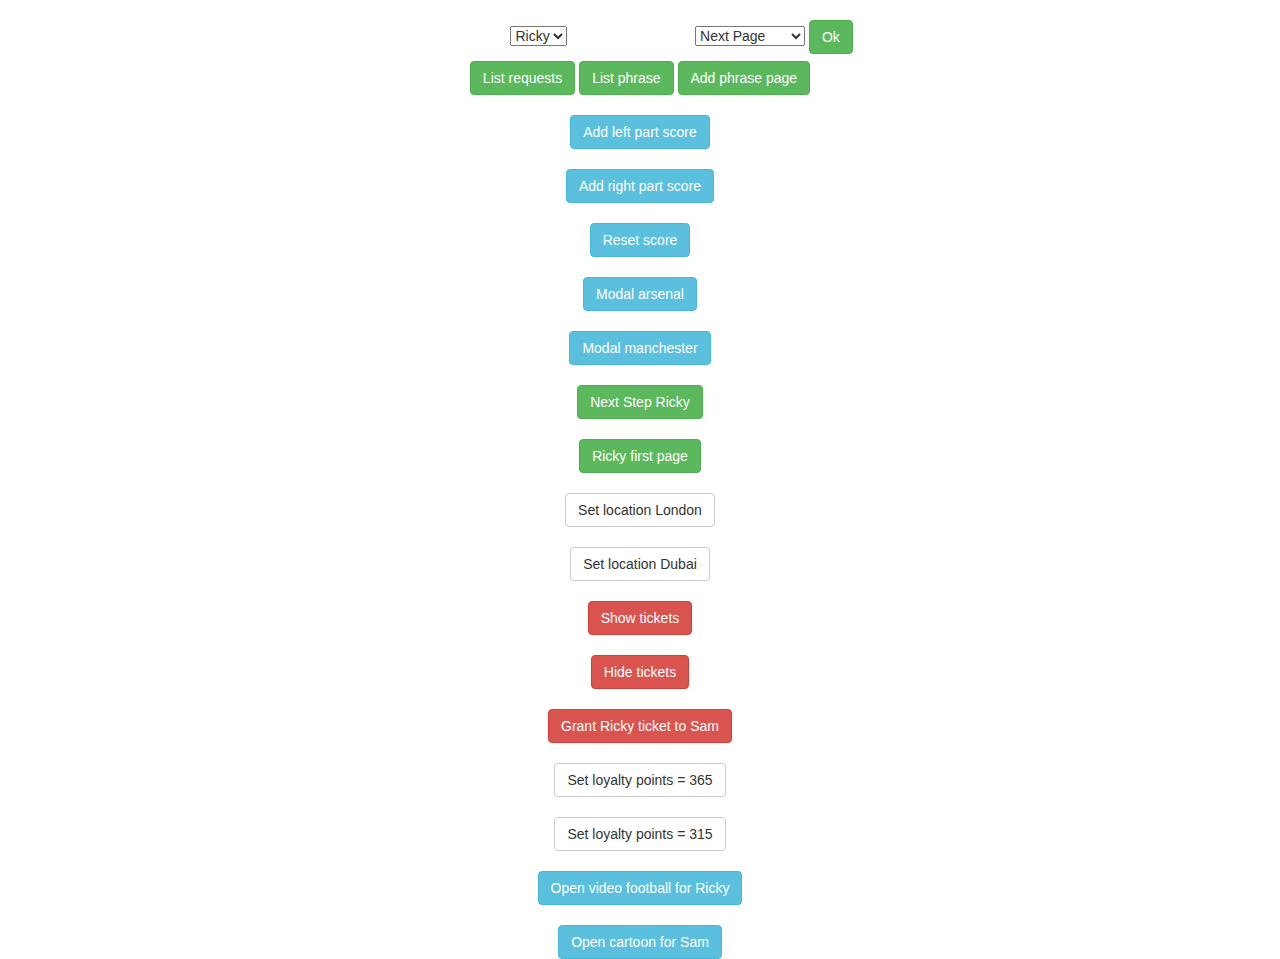
==== src/main/resources/templates/index.html @ fa57de67 "View list of Alexa requests" ====
<!DOCTYPE html>
<html xmlns="http://www.w3.org/1999/xhtml"
      xmlns:th="http://www.thymeleaf.org">
<head>
    <meta charset="UTF-8">
    <title>Control panel</title>
    <link rel="stylesheet" type="text/css"
          href="https://maxcdn.bootstrapcdn.com/bootstrap/3.3.7/css/bootstrap.min.css"/>
</head>
<body style="background:url('img/background.jpg');
background-repeat: no-repeat;
background-size: 100%">
<div style="text-align: center">
    <br/>

    <form id="form_action" method="get">
        <label for="user_select" style="color:white">Select user:</label>
        <select id="user_select" class="form-group">
            <option value="ricky">Ricky</option>
            <option value="sam">Sam</option>
        </select>
        <label for="action_select" style="color:white">Select actionURL:</label>
        <select id="action_select" class="form-group" onchange="selectAction()">
            <option value="next_page">Next Page</option>
            <option value="set_page">Set Page</option>
            <option value="set_location">Set Location</option>
            <option value="show_tickets">Show Ticket</option>
            <option value="hide_tickets">Hide Ticket</option>
            <option value="grant_ticket">Grant Ticket</option>
            <option value="open_football">Open Football</option>
            <option value="open_cartoon">Open Cartoon</option>
        </select>

        <div id="number_page_block" style="display: none">
            <label for="number_page">Select page</label>
            <select  id="number_page" name="number_page">
                <option name="number_page" value="0">1</option>
                <option name="number_page" value="1">2</option>
                <option name="number_page" value="2">3</option>
                <option name="number_page" value="3">4</option>
            </select>
        </div>


        <div id="location_block" style="display: none">
            <label for="location">Select location</label>
            <select id="location" name="name_location">
                <option value="london">London</option>
                <option value="dubai">Dubai</option>
            </select>
        </div>

        <div id="grant_ticket_block" style="display: none">
            <label for="grant_ticket">Select receive user</label>
            <select id="grant_ticket" name="receive_user">
                <option value="sam">Sam</option>
                <option value="ricky">Ricky</option>
            </select>
        </div>

        <button type="submit" class="btn btn-success" onclick="doAction()">Ok</button>

    </form>

    <script>
        var selectUserElement = document.getElementById("user_select");
        var selectActionElement = document.getElementById("action_select");

        var numberPageBlock = document.getElementById("number_page_block");
        var numberPageElement = document.getElementById("number_page");

        var locationBlock = document.getElementById("location_block");
        var locationElement = document.getElementById("location");

        var grantTicketBlock = document.getElementById("grant_ticket_block");
        var grantTicketElement = document.getElementById("grant_ticket");

        var formActionElement = document.getElementById("form_action");
        function selectAction(){
            hideOptionsBlocks();
            let opt = selectActionElement.options[selectActionElement.selectedIndex];
            switch(opt.value){
                case "set_page":
                    numberPageBlock.style.display = "";
                    break;
                case "set_location":
                    locationBlock.style.display = "";
                    break;
                case "grant_ticket":
                case "next_step":
                    grantTicketBlock.style.display = "";
                    break;
            }
        }

        function hideOptionsBlocks() {
            numberPageBlock.style.display = "none";
            locationBlock.style.display = "none";
            grantTicketBlock.style.display = "none";
        }

        function doAction() {
            let username = selectUserElement.options[selectUserElement.selectedIndex].value;
            let actionOpt = selectActionElement.options[selectActionElement.selectedIndex].value;
            switch(actionOpt){
                case "next_page":
                    formActionElement.action = "/user/" + username + "/next_page";
                    break;
                case "set_page":
                    let number = numberPageElement.options[numberPageElement.selectedIndex].value;
                    formActionElement.action = "/user/" + username + "/set_page?number_page=" + number;
                    break;
                case "set_location":
                    let nameLocation = locationElement.options[locationElement.selectedIndex].value;
                    formActionElement.action = "/user/" + username + "/set_location?name_location=" + nameLocation;
                    break;
                case "show_tickets":
                    formActionElement.action = "/user/" + username + "/show_tickets";
                    break;
                case "hide_tickets":
                    formActionElement.action = "/user/" + username + "/hide_tickets";
                    break;
                case "grant_ticket":
                    let userReceive = grantTicketElement.options[grantTicketElement.selectedIndex].value;
                    formActionElement.action = "/user/" + username + "/grant_ticket?receive_user=" + userReceive;
                    break;
                case "open_football":
                    formActionElement.action = "/user/" + username + "/open_football";
                    break;
                case "open_cartoon":
                    formActionElement.action = "/user/" + username + "/open_cartoon";
                    break;
            }
        }

    </script>

    <a class="btn btn-success" th:href="@{'/show_request'}">List requests</a>
    <a class="btn btn-success" th:href="@{'/show_phrase'}">List phrase</a>
    <a class="btn btn-success" th:href="@{'/add_answer'}">Add phrase page</a>

    <br/>
    <br/>


    <form th:action="@{'/add_football_score/left'}" method="get">
        <button type="submit" class="btn btn-info">Add left part score</button>
    </form>

    <br/>

    <form th:action="@{/add_football_score/right}" method="get">
        <button type="submit" class="btn btn-info">Add right part score</button>
    </form>

    <br/>

    <form th:action="@{/reset_football_score}" method="get">
        <button type="submit" class="btn btn-info">Reset score</button>
    </form>

    <br/>

    <form th:action="@{/football_modal/arsenal}" method="get">
        <button type="submit" class="btn btn-info">Modal arsenal</button>
    </form>

    <br/>

    <form th:action="@{/football_modal/manchester}" method="get">
        <button type="submit" class="btn btn-info">Modal manchester</button>
    </form>

    <br/>

    <form th:action="@{/user/ricky/next_page}" method="get">
        <button type="submit" class="btn btn-success">Next Step Ricky</button>
    </form>

    <br/>

    <form th:action="@{/user/ricky/set_page}" method="get">
        <input type="hidden" name="number_page" value="0">
        <button type="submit" class="btn btn-success">Ricky first page</button>
    </form>

    <br/>

    <form th:action="@{/user/ricky/set_location}" method="get">
        <input type="hidden" name="name_location" value="london">
        <button type="submit" class="btn btn-default">Set location London</button>
    </form>

    <br/>

    <form th:action="@{/user/ricky/set_location}" method="get">
        <input type="hidden" name="name_location" value="dubai">
        <button type="submit" class="btn btn-default">Set location Dubai</button>
    </form>

    <br/>

    <form th:action="@{/user/ricky/show_tickets}" method="get">
        <button type="submit" class="btn btn-danger">Show tickets</button>
    </form>

    <br/>

    <form th:action="@{/user/ricky/hide_tickets}" method="get">
        <button type="submit" class="btn btn-danger">Hide tickets</button>
    </form>

    <br/>

    <form th:action="@{/user/ricky/grant_ticket}" method="get">
        <input type="hidden" name="receive_user" value="sam">
        <button type="submit" class="btn btn-danger">Grant Ricky ticket to Sam</button>
    </form>

    <br/>

    <form th:action="@{/user/ricky/set_loyalty_point}" method="get">
        <input type="hidden" name="count_points" value="365">
        <button type="submit" class="btn btn-default">Set loyalty points = 365</button>
    </form>

    <br/>

    <form th:action="@{/user/ricky/set_loyalty_point}" method="get">
        <input type="hidden" name="count_points" value="315">
        <button type="submit" class="btn btn-default">Set loyalty points = 315</button>
    </form>

    <br/>

    <form th:action="@{/user/ricky/open_football}" method="get">
        <button type="submit" class="btn btn-info">Open video football for Ricky</button>
    </form>

    <br/>

    <form th:action="@{/user/sam/open_cartoon}" method="get">
        <button type="submit" class="btn btn-info">Open cartoon for Sam</button>
    </form>
</div>

</body>
</html>
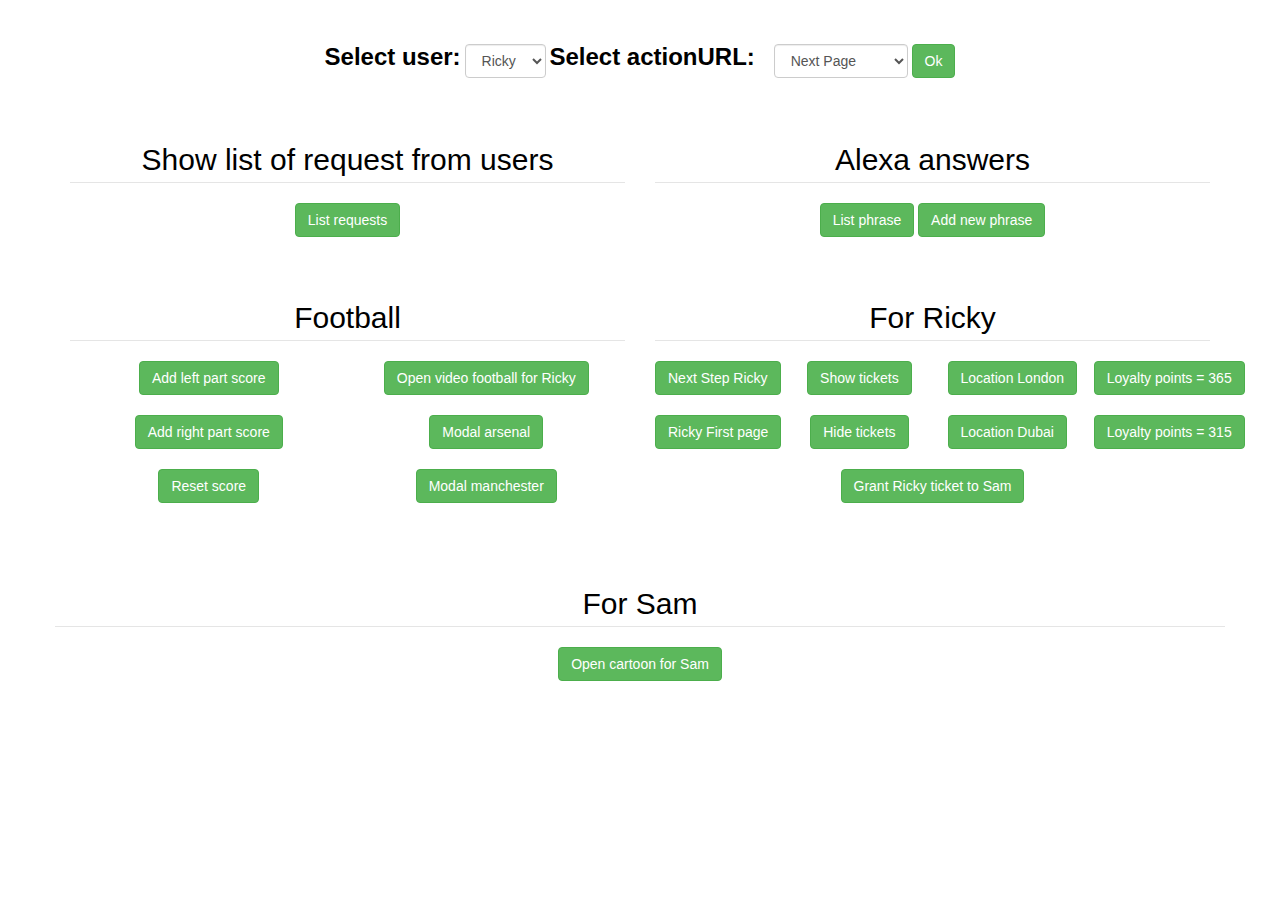
==== commit 886a1fb4: "group buttons" ====
--- a/src/main/resources/templates/index.html
+++ b/src/main/resources/templates/index.html
@@ -7,20 +7,20 @@
     <link rel="stylesheet" type="text/css"
           href="https://maxcdn.bootstrapcdn.com/bootstrap/3.3.7/css/bootstrap.min.css"/>
 </head>
-<body style="background:url('img/background.jpg');
+<body style="background:url('img/background3.jpg');
 background-repeat: no-repeat;
 background-size: 100%">
 <div style="text-align: center">
-    <br/>
-
-    <form id="form_action" method="get">
-        <label for="user_select" style="color:white">Select user:</label>
-        <select id="user_select" class="form-group">
+    <br/> <br/>
+
+    <form id="form_action" method="get" class="form-inline">
+        <label for="user_select" style="color:black; font-size: 24px">Select user:</label>
+        <select id="user_select" class="form-control">
             <option value="ricky">Ricky</option>
             <option value="sam">Sam</option>
         </select>
-        <label for="action_select" style="color:white">Select actionURL:</label>
-        <select id="action_select" class="form-group" onchange="selectAction()">
+        <label for="action_select" style="color:black; font-size: 24px">Select actionURL:</label>
+        <select id="action_select" style="margin-left: 15px" class="form-control" onchange="selectAction()">
             <option value="next_page">Next Page</option>
             <option value="set_page">Set Page</option>
             <option value="set_location">Set Location</option>
@@ -31,9 +31,9 @@
             <option value="open_cartoon">Open Cartoon</option>
         </select>
 
-        <div id="number_page_block" style="display: none">
+        <div id="number_page_block" style="display: none; color:black; font-size: 24px">
             <label for="number_page">Select page</label>
-            <select  id="number_page" name="number_page">
+            <select id="number_page" name="number_page" class="form-control">
                 <option name="number_page" value="0">1</option>
                 <option name="number_page" value="1">2</option>
                 <option name="number_page" value="2">3</option>
@@ -42,17 +42,17 @@
         </div>
 
 
-        <div id="location_block" style="display: none">
+        <div id="location_block" style="display: none; color:black; font-size: 24px">
             <label for="location">Select location</label>
-            <select id="location" name="name_location">
+            <select id="location" name="name_location" class="form-control">
                 <option value="london">London</option>
                 <option value="dubai">Dubai</option>
             </select>
         </div>
 
-        <div id="grant_ticket_block" style="display: none">
+        <div id="grant_ticket_block" style="display: none; color:black; font-size: 24px">
             <label for="grant_ticket">Select receive user</label>
-            <select id="grant_ticket" name="receive_user">
+            <select id="grant_ticket" name="receive_user" class="form-control">
                 <option value="sam">Sam</option>
                 <option value="ricky">Ricky</option>
             </select>
@@ -76,10 +76,11 @@
         var grantTicketElement = document.getElementById("grant_ticket");
 
         var formActionElement = document.getElementById("form_action");
-        function selectAction(){
+
+        function selectAction() {
             hideOptionsBlocks();
             let opt = selectActionElement.options[selectActionElement.selectedIndex];
-            switch(opt.value){
+            switch (opt.value) {
                 case "set_page":
                     numberPageBlock.style.display = "";
                     break;
@@ -102,7 +103,7 @@
         function doAction() {
             let username = selectUserElement.options[selectUserElement.selectedIndex].value;
             let actionOpt = selectActionElement.options[selectActionElement.selectedIndex].value;
-            switch(actionOpt){
+            switch (actionOpt) {
                 case "next_page":
                     formActionElement.action = "/user/" + username + "/next_page";
                     break;
@@ -135,113 +136,105 @@
 
     </script>
 
-    <a class="btn btn-success" th:href="@{'/show_request'}">List requests</a>
-    <a class="btn btn-success" th:href="@{'/show_phrase'}">List phrase</a>
-    <a class="btn btn-success" th:href="@{'/add_answer'}">Add phrase page</a>
-
-    <br/>
-    <br/>
-
-
-    <form th:action="@{'/add_football_score/left'}" method="get">
-        <button type="submit" class="btn btn-info">Add left part score</button>
-    </form>
-
-    <br/>
-
-    <form th:action="@{/add_football_score/right}" method="get">
-        <button type="submit" class="btn btn-info">Add right part score</button>
-    </form>
-
-    <br/>
-
-    <form th:action="@{/reset_football_score}" method="get">
-        <button type="submit" class="btn btn-info">Reset score</button>
-    </form>
-
-    <br/>
-
-    <form th:action="@{/football_modal/arsenal}" method="get">
-        <button type="submit" class="btn btn-info">Modal arsenal</button>
-    </form>
-
-    <br/>
-
-    <form th:action="@{/football_modal/manchester}" method="get">
-        <button type="submit" class="btn btn-info">Modal manchester</button>
-    </form>
-
-    <br/>
-
-    <form th:action="@{/user/ricky/next_page}" method="get">
-        <button type="submit" class="btn btn-success">Next Step Ricky</button>
-    </form>
-
-    <br/>
-
-    <form th:action="@{/user/ricky/set_page}" method="get">
-        <input type="hidden" name="number_page" value="0">
-        <button type="submit" class="btn btn-success">Ricky first page</button>
-    </form>
-
-    <br/>
-
-    <form th:action="@{/user/ricky/set_location}" method="get">
-        <input type="hidden" name="name_location" value="london">
-        <button type="submit" class="btn btn-default">Set location London</button>
-    </form>
-
-    <br/>
-
-    <form th:action="@{/user/ricky/set_location}" method="get">
-        <input type="hidden" name="name_location" value="dubai">
-        <button type="submit" class="btn btn-default">Set location Dubai</button>
-    </form>
-
-    <br/>
-
-    <form th:action="@{/user/ricky/show_tickets}" method="get">
-        <button type="submit" class="btn btn-danger">Show tickets</button>
-    </form>
-
-    <br/>
-
-    <form th:action="@{/user/ricky/hide_tickets}" method="get">
-        <button type="submit" class="btn btn-danger">Hide tickets</button>
-    </form>
-
-    <br/>
-
-    <form th:action="@{/user/ricky/grant_ticket}" method="get">
-        <input type="hidden" name="receive_user" value="sam">
-        <button type="submit" class="btn btn-danger">Grant Ricky ticket to Sam</button>
-    </form>
-
-    <br/>
-
-    <form th:action="@{/user/ricky/set_loyalty_point}" method="get">
-        <input type="hidden" name="count_points" value="365">
-        <button type="submit" class="btn btn-default">Set loyalty points = 365</button>
-    </form>
-
-    <br/>
-
-    <form th:action="@{/user/ricky/set_loyalty_point}" method="get">
-        <input type="hidden" name="count_points" value="315">
-        <button type="submit" class="btn btn-default">Set loyalty points = 315</button>
-    </form>
-
-    <br/>
-
-    <form th:action="@{/user/ricky/open_football}" method="get">
-        <button type="submit" class="btn btn-info">Open video football for Ricky</button>
-    </form>
-
-    <br/>
-
-    <form th:action="@{/user/sam/open_cartoon}" method="get">
-        <button type="submit" class="btn btn-info">Open cartoon for Sam</button>
-    </form>
+    <br/> <br/> <br/>
+
+    <div class="container">
+        <div class="row">
+            <div class="col-md-6">
+                <fieldset>
+                    <legend style="color:black; font-size: 30px">Show list of request from users</legend>
+                    <a class="btn btn-success" th:href="@{'/show_request'}">List requests</a>
+                </fieldset>
+            </div>
+            <div class="col-md-6">
+                <fieldset>
+                    <legend style="color:black; font-size: 30px">Alexa answers</legend>
+                    <a class="btn btn-success" th:href="@{'/show_phrase'}">List phrase</a>
+                    <a class="btn btn-success" th:href="@{'/add_answer'}">Add new phrase</a>
+                </fieldset>
+            </div>
+        </div>
+        <br/> <br/> <br/>
+        <div class="row">
+            <div class="col-md-6">
+                <fieldset>
+                    <legend style="color:black; font-size: 30px">Football</legend>
+                    <div class="col-md-6">
+                        <a class="btn btn-success" th:href="@{'/add_football_score/left'}">Add left part score</a>
+                        <br/> <br/>
+                        <a class="btn btn-success" th:href="@{'/add_football_score/right'}">Add right part score</a>
+                        <br/> <br/>
+                        <a class="btn btn-success" th:href="@{'/reset_football_score'}">Reset score</a>
+                    </div>
+                    <div class="col-md-6">
+                        <a class="btn btn-success" th:href="@{'/user/ricky/open_football'}">Open video football for Ricky</a>
+                        <br/> <br/>
+                        <a class="btn btn-success" th:href="@{'/football_modal/arsenal'}">Modal arsenal</a>
+                        <br/> <br/>
+                        <a class="btn btn-success" th:href="@{'/football_modal/manchester'}">Modal manchester</a>
+                    </div>
+                </fieldset>
+            </div>
+            <div class="col-md-6">
+                <fieldset>
+                    <legend style="color:black; font-size: 30px">For Ricky</legend>
+                    <div class="row">
+                        <div class="col-md-3">
+                            <a class="btn btn-success" th:href="@{'/user/ricky/next_page'}">Next Step Ricky</a>
+                            <br/> <br/>
+                            <form th:action="@{/user/ricky/set_page}" method="get">
+                                <input type="hidden" name="number_page" value="0">
+                                <button type="submit" class="btn btn-success">Ricky First page</button>
+                            </form>
+                        </div>
+                        <div class="col-md-3">
+                            <a class="btn btn-success" th:href="@{'/user/ricky/show_tickets'}">Show tickets</a>
+                            <br/> <br/>
+                            <a class="btn btn-success" th:href="@{'/user/ricky/hide_tickets'}">Hide tickets</a>
+                        </div>
+                        <div class="col-md-3">
+                            <form th:action="@{/user/ricky/set_location}" method="get">
+                                <input type="hidden" name="name_location" value="london">
+                                <button type="submit" class="btn btn-success">Location London</button>
+                            </form>
+                            <br/>
+                            <form th:action="@{/user/ricky/set_location}" method="get">
+                                <input type="hidden" name="name_location" value="dubai">
+                                <button type="submit" class="btn btn-success">Location Dubai</button>
+                            </form>
+                        </div>
+                        <div class="col-md-3">
+                            <form th:action="@{/user/ricky/set_loyalty_point}" method="get">
+                                <input type="hidden" name="count_points" value="365">
+                                <button type="submit" class="btn btn-success">Loyalty points = 365</button>
+                            </form>
+                            <br/>
+                            <form th:action="@{/user/ricky/set_loyalty_point}" method="get">
+                                <input type="hidden" name="count_points" value="315">
+                                <button type="submit" class="btn btn-success">Loyalty points = 315</button>
+                            </form>
+                        </div>
+                    </div>
+                    <br/>
+                    <div class="row">
+                        <form th:action="@{/user/ricky/grant_ticket}" method="get">
+                            <input type="hidden" name="receive_user" value="sam">
+                            <button type="submit" class="btn btn-success">Grant Ricky ticket to Sam</button>
+                        </form>
+                    </div>
+                </fieldset>
+            </div>
+        </div>
+        <br/> <br/> <br/> <br/>
+        <div class="row">
+            <fieldset>
+                <legend style="color:black; font-size: 30px">For Sam</legend>
+                <a class="btn btn-success" th:href="@{'/user/sam/open_cartoon'}">Open cartoon for Sam</a>
+            </fieldset>
+
+        </div>
+
+    </div>
 </div>
 
 </body>
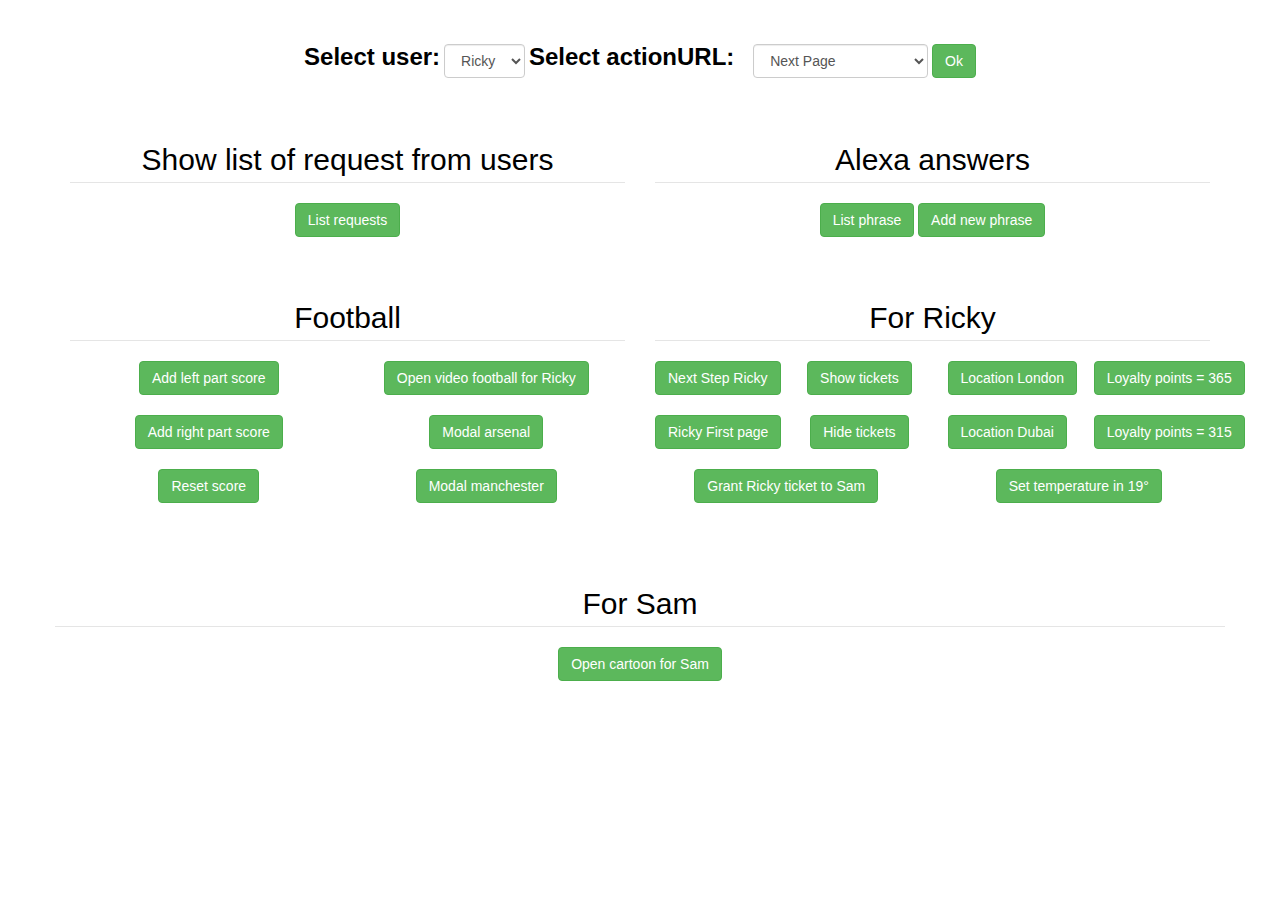
==== commit c44216dd: "add temperature" ====
--- a/src/main/resources/templates/index.html
+++ b/src/main/resources/templates/index.html
@@ -13,7 +13,7 @@
 <div style="text-align: center">
     <br/> <br/>
 
-    <form id="form_action" method="get" class="form-inline">
+    <form id="form_action" method="get" class="form-inline" onsubmit="doAction()">
         <label for="user_select" style="color:black; font-size: 24px">Select user:</label>
         <select id="user_select" class="form-control">
             <option value="ricky">Ricky</option>
@@ -23,6 +23,7 @@
         <select id="action_select" style="margin-left: 15px" class="form-control" onchange="selectAction()">
             <option value="next_page">Next Page</option>
             <option value="set_page">Set Page</option>
+            <option value="change_temperature">Change temperature</option>
             <option value="set_location">Set Location</option>
             <option value="show_tickets">Show Ticket</option>
             <option value="hide_tickets">Hide Ticket</option>
@@ -30,6 +31,10 @@
             <option value="open_football">Open Football</option>
             <option value="open_cartoon">Open Cartoon</option>
         </select>
+
+        <div id="temperature_block" style="display: none; color:black; font-size: 24px">
+            <input type="text" id="temperature" name="temperature">
+        </div>
 
         <div id="number_page_block" style="display: none; color:black; font-size: 24px">
             <label for="number_page">Select page</label>
@@ -45,8 +50,7 @@
         <div id="location_block" style="display: none; color:black; font-size: 24px">
             <label for="location">Select location</label>
             <select id="location" name="name_location" class="form-control">
-                <option value="london">London</option>
-                <option value="dubai">Dubai</option>
+                <option th:each="location: ${locations}" th:value="${location.locationName}" th:utext="${location.locationName}"/>
             </select>
         </div>
 
@@ -58,7 +62,7 @@
             </select>
         </div>
 
-        <button type="submit" class="btn btn-success" onclick="doAction()">Ok</button>
+        <button type="submit" class="btn btn-success">Ok</button>
 
     </form>
 
@@ -71,6 +75,9 @@
 
         var locationBlock = document.getElementById("location_block");
         var locationElement = document.getElementById("location");
+
+        var temperatureBlock = document.getElementById("temperature_block");
+        var temperatureElement = document.getElementById("temperature");
 
         var grantTicketBlock = document.getElementById("grant_ticket_block");
         var grantTicketElement = document.getElementById("grant_ticket");
@@ -91,6 +98,8 @@
                 case "next_step":
                     grantTicketBlock.style.display = "";
                     break;
+                case "change_temperature":
+                    temperatureBlock.style.display = "";
             }
         }
 
@@ -98,6 +107,7 @@
             numberPageBlock.style.display = "none";
             locationBlock.style.display = "none";
             grantTicketBlock.style.display = "none";
+            temperatureBlock.style.display = "none";
         }
 
         function doAction() {
@@ -131,6 +141,9 @@
                 case "open_cartoon":
                     formActionElement.action = "/user/" + username + "/open_cartoon";
                     break;
+                case "change_temperature":
+                    let temperature = temperatureElement.value;
+                    formActionElement.action = "/user/" + username + "/change_temperature?temperature=" + temperature;
             }
         }
 
@@ -217,10 +230,18 @@
                     </div>
                     <br/>
                     <div class="row">
-                        <form th:action="@{/user/ricky/grant_ticket}" method="get">
-                            <input type="hidden" name="receive_user" value="sam">
-                            <button type="submit" class="btn btn-success">Grant Ricky ticket to Sam</button>
-                        </form>
+                        <div class="col-md-6">
+                            <form th:action="@{/user/ricky/grant_ticket}" method="get">
+                                <input type="hidden" name="receive_user" value="sam">
+                                <button type="submit" class="btn btn-success">Grant Ricky ticket to Sam</button>
+                            </form>
+                        </div>
+                        <div class="col-md-6">
+                            <form th:action="@{/user/ricky/change_temperature}" method="get">
+                                <input type="hidden" name="temperature" value="19">
+                                <button type="submit" class="btn btn-success">Set temperature in 19°</button>
+                            </form>
+                        </div>
                     </div>
                 </fieldset>
             </div>
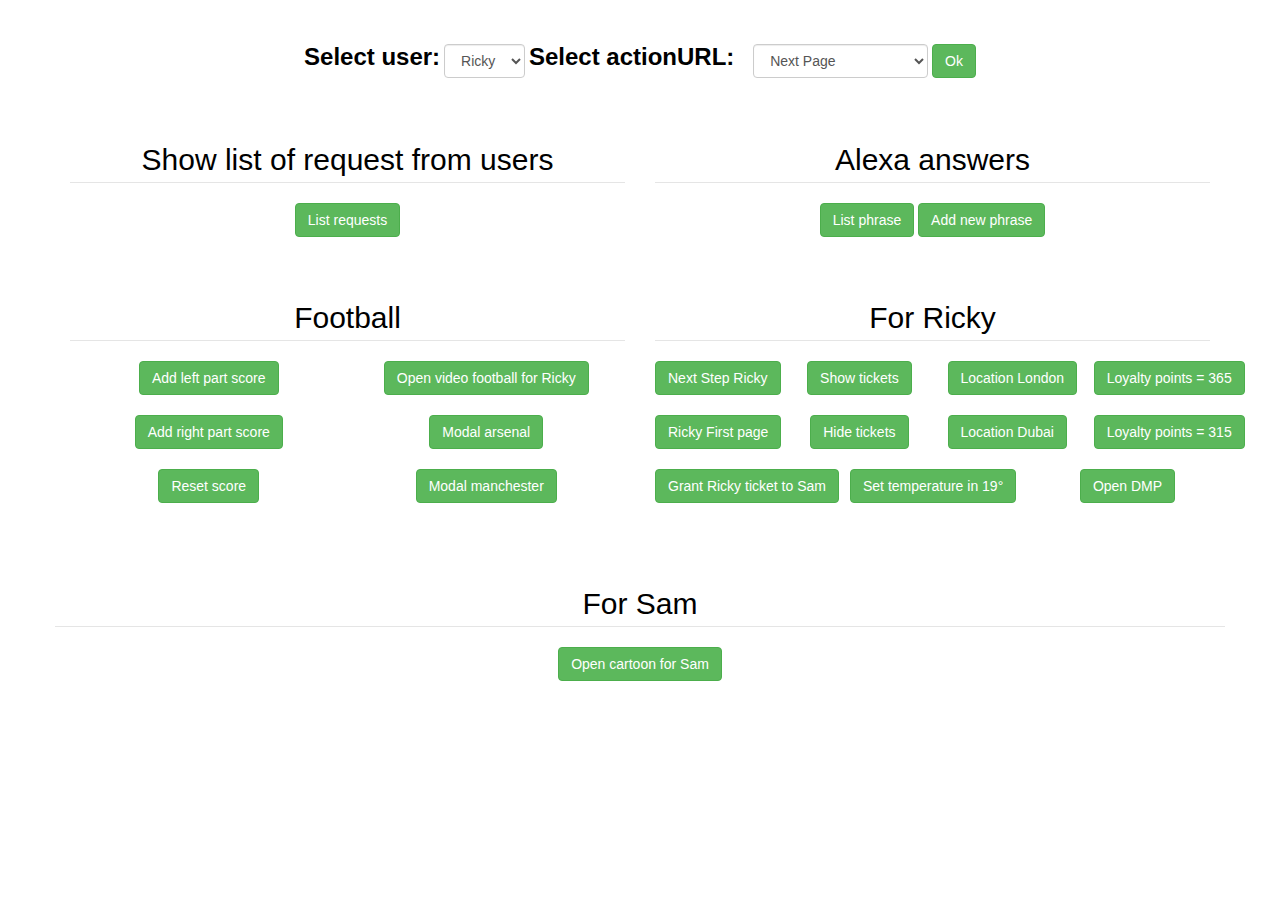
==== commit d8bb8a3f: "add dmp" ====
--- a/src/main/resources/templates/index.html
+++ b/src/main/resources/templates/index.html
@@ -29,6 +29,7 @@
             <option value="hide_tickets">Hide Ticket</option>
             <option value="grant_ticket">Grant Ticket</option>
             <option value="open_football">Open Football</option>
+            <option value="open_dmp">Open DMP</option>
             <option value="open_cartoon">Open Cartoon</option>
         </select>
 
@@ -138,6 +139,9 @@
                 case "open_football":
                     formActionElement.action = "/user/" + username + "/open_football";
                     break;
+                case "open_dmp":
+                    formActionElement.action = "/user/" + username + "/open_dmp";
+                    break;
                 case "open_cartoon":
                     formActionElement.action = "/user/" + username + "/open_cartoon";
                     break;
@@ -230,17 +234,20 @@
                     </div>
                     <br/>
                     <div class="row">
-                        <div class="col-md-6">
+                        <div class="col-md-4">
                             <form th:action="@{/user/ricky/grant_ticket}" method="get">
                                 <input type="hidden" name="receive_user" value="sam">
                                 <button type="submit" class="btn btn-success">Grant Ricky ticket to Sam</button>
                             </form>
                         </div>
-                        <div class="col-md-6">
+                        <div class="col-md-4">
                             <form th:action="@{/user/ricky/change_temperature}" method="get">
                                 <input type="hidden" name="temperature" value="19">
                                 <button type="submit" class="btn btn-success">Set temperature in 19°</button>
                             </form>
+                        </div>
+                        <div class="col-md-4">
+                            <a class="btn btn-success" th:href="@{'/user/ricky/open_dmp'}">Open DMP</a>
                         </div>
                     </div>
                 </fieldset>
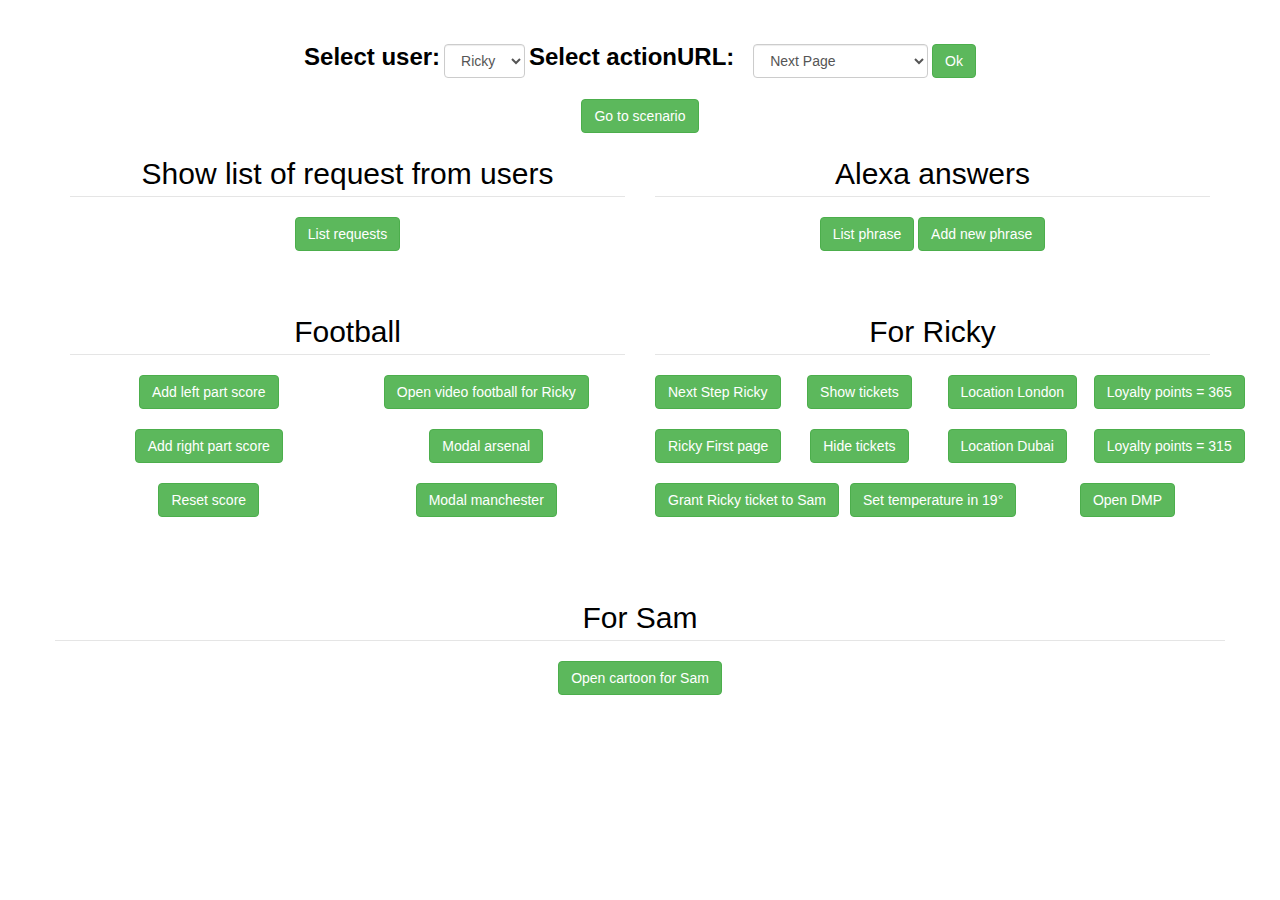
==== commit 67f83ad3: "add scenario" ====
--- a/src/main/resources/templates/index.html
+++ b/src/main/resources/templates/index.html
@@ -153,9 +153,13 @@
 
     </script>
 
-    <br/> <br/> <br/>
+    <br/>
 
     <div class="container">
+        <div class="row">
+            <a class="btn btn-success" th:href="@{'/script/'}">Go to scenario</a>
+        </div>
+        <br/>
         <div class="row">
             <div class="col-md-6">
                 <fieldset>
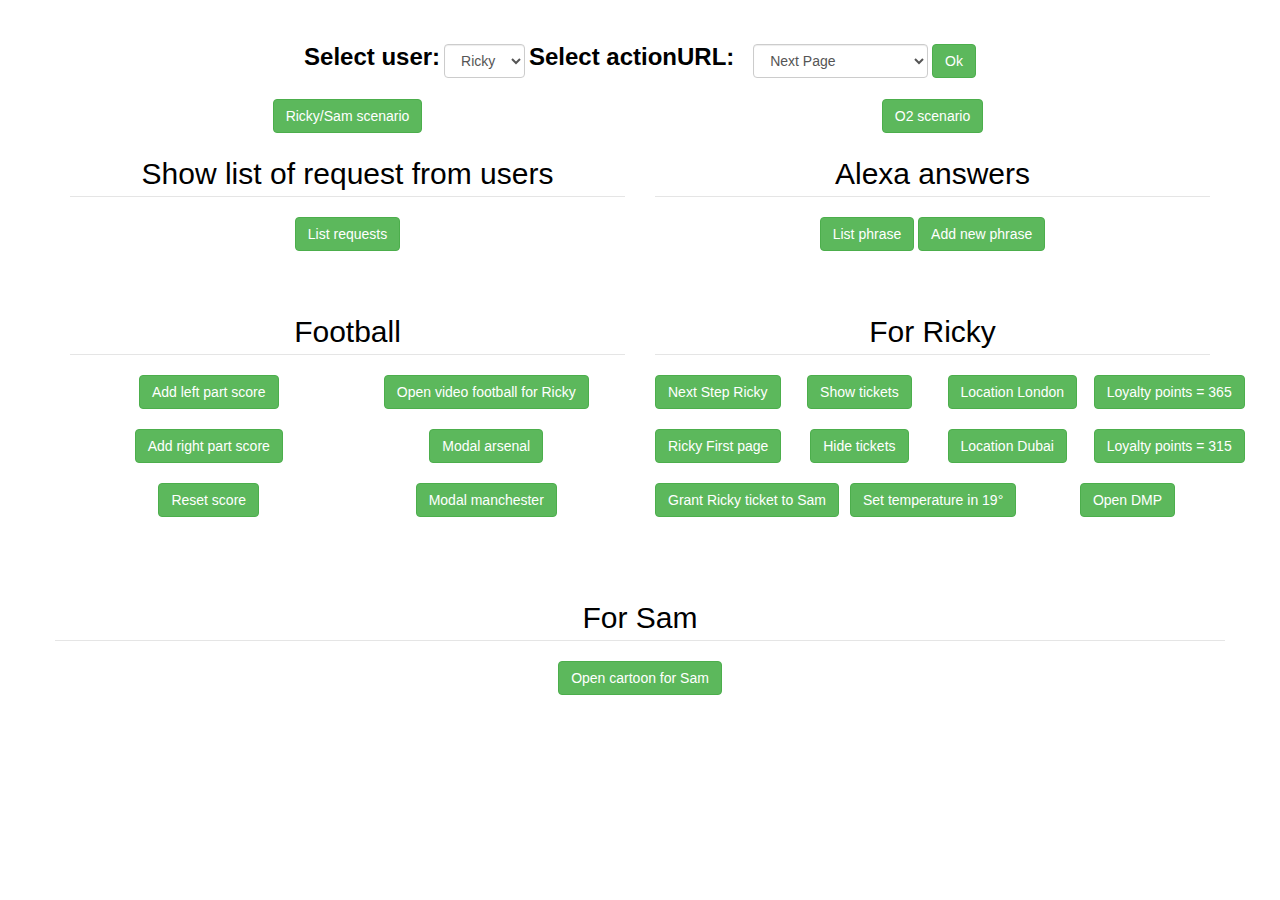
==== commit 886f83d2: "add o2" ====
--- a/src/main/resources/templates/index.html
+++ b/src/main/resources/templates/index.html
@@ -44,6 +44,7 @@
                 <option name="number_page" value="1">2</option>
                 <option name="number_page" value="2">3</option>
                 <option name="number_page" value="3">4</option>
+                <option name="number_page" value="4">5</option>
             </select>
         </div>
 
@@ -51,7 +52,8 @@
         <div id="location_block" style="display: none; color:black; font-size: 24px">
             <label for="location">Select location</label>
             <select id="location" name="name_location" class="form-control">
-                <option th:each="location: ${locations}" th:value="${location.locationName}" th:utext="${location.locationName}"/>
+                <option th:each="location: ${locations}" th:value="${location.locationName}"
+                        th:utext="${location.locationName}"/>
             </select>
         </div>
 
@@ -157,7 +159,12 @@
 
     <div class="container">
         <div class="row">
-            <a class="btn btn-success" th:href="@{'/script/'}">Go to scenario</a>
+            <div class="col-md-6">
+                <a class="btn btn-success" th:href="@{'/script/'}">Ricky/Sam scenario</a>
+            </div>
+            <div class="col-md-6">
+                <a class="btn btn-success" th:href="@{'/script/o2'}">O2 scenario</a>
+            </div>
         </div>
         <br/>
         <div class="row">
@@ -188,7 +195,8 @@
                         <a class="btn btn-success" th:href="@{'/reset_football_score'}">Reset score</a>
                     </div>
                     <div class="col-md-6">
-                        <a class="btn btn-success" th:href="@{'/user/ricky/open_football'}">Open video football for Ricky</a>
+                        <a class="btn btn-success" th:href="@{'/user/ricky/open_football'}">Open video football for
+                            Ricky</a>
                         <br/> <br/>
                         <a class="btn btn-success" th:href="@{'/football_modal/arsenal'}">Modal arsenal</a>
                         <br/> <br/>
